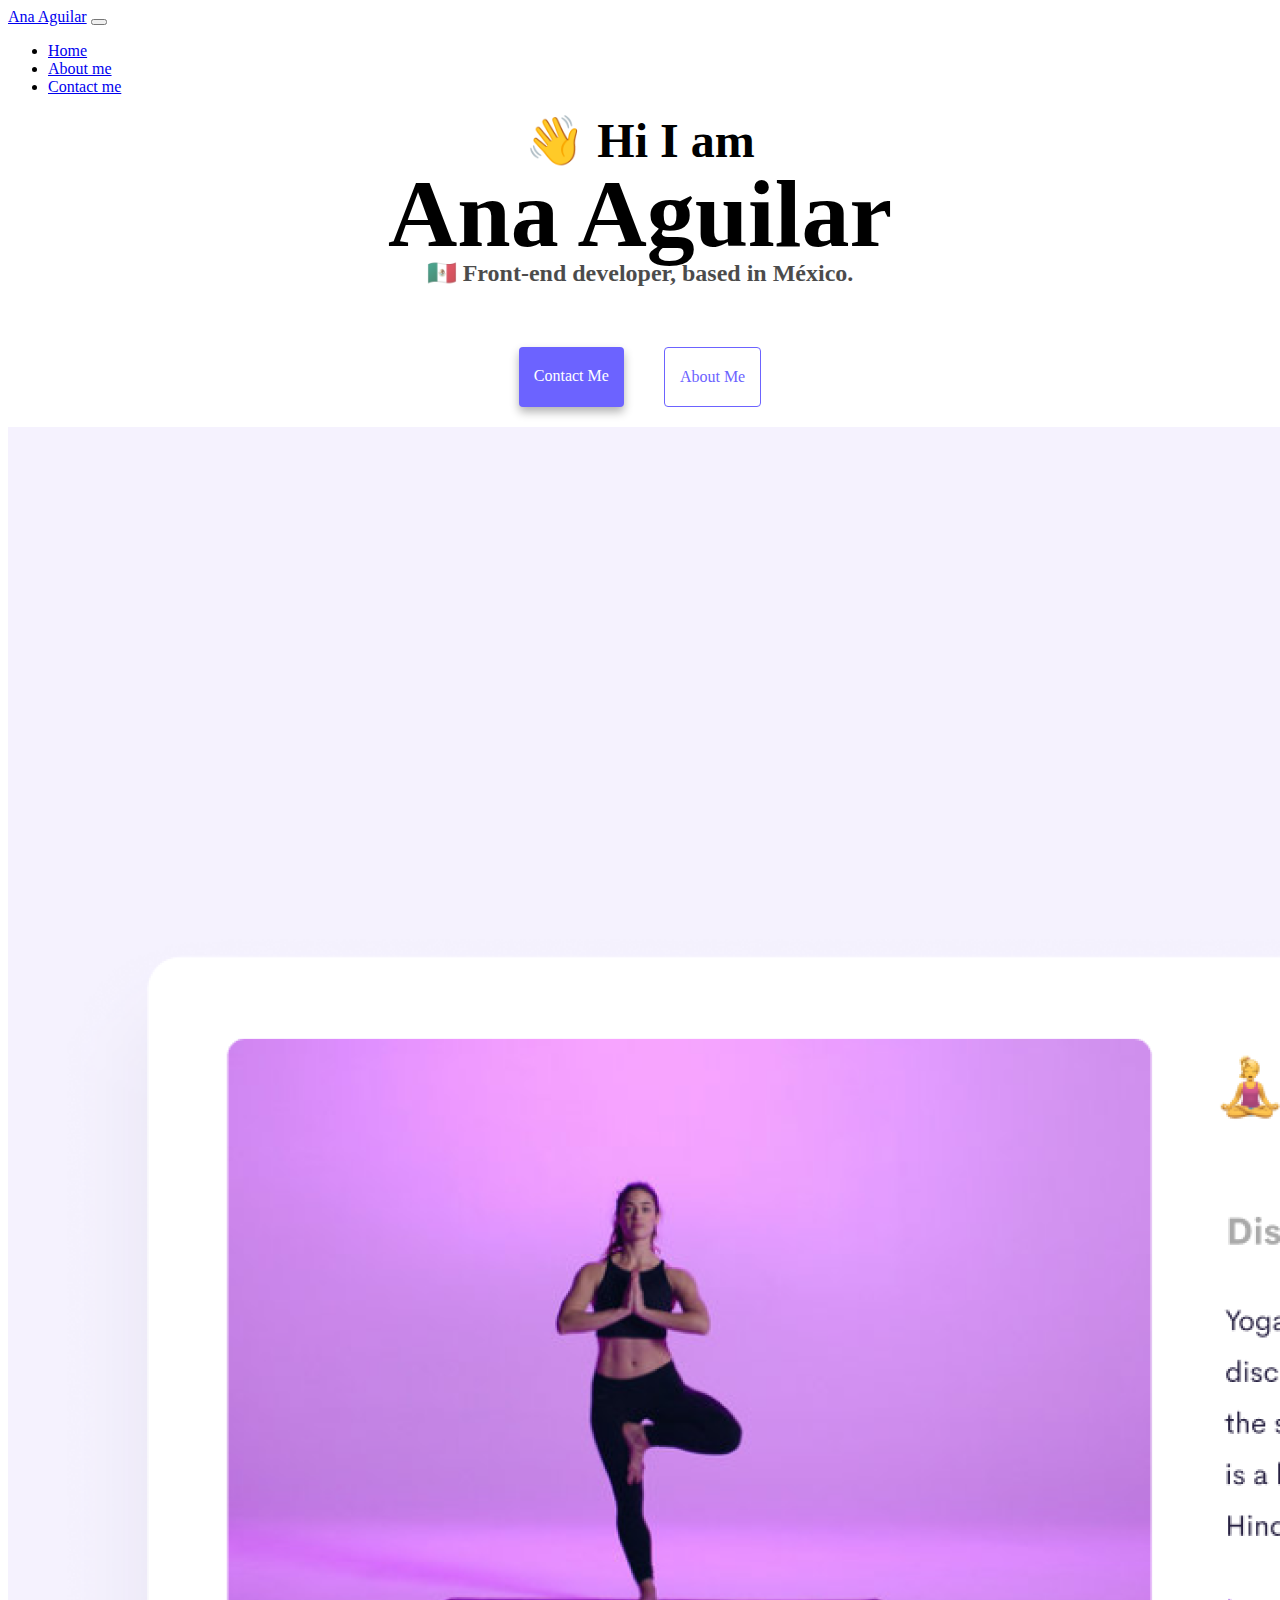
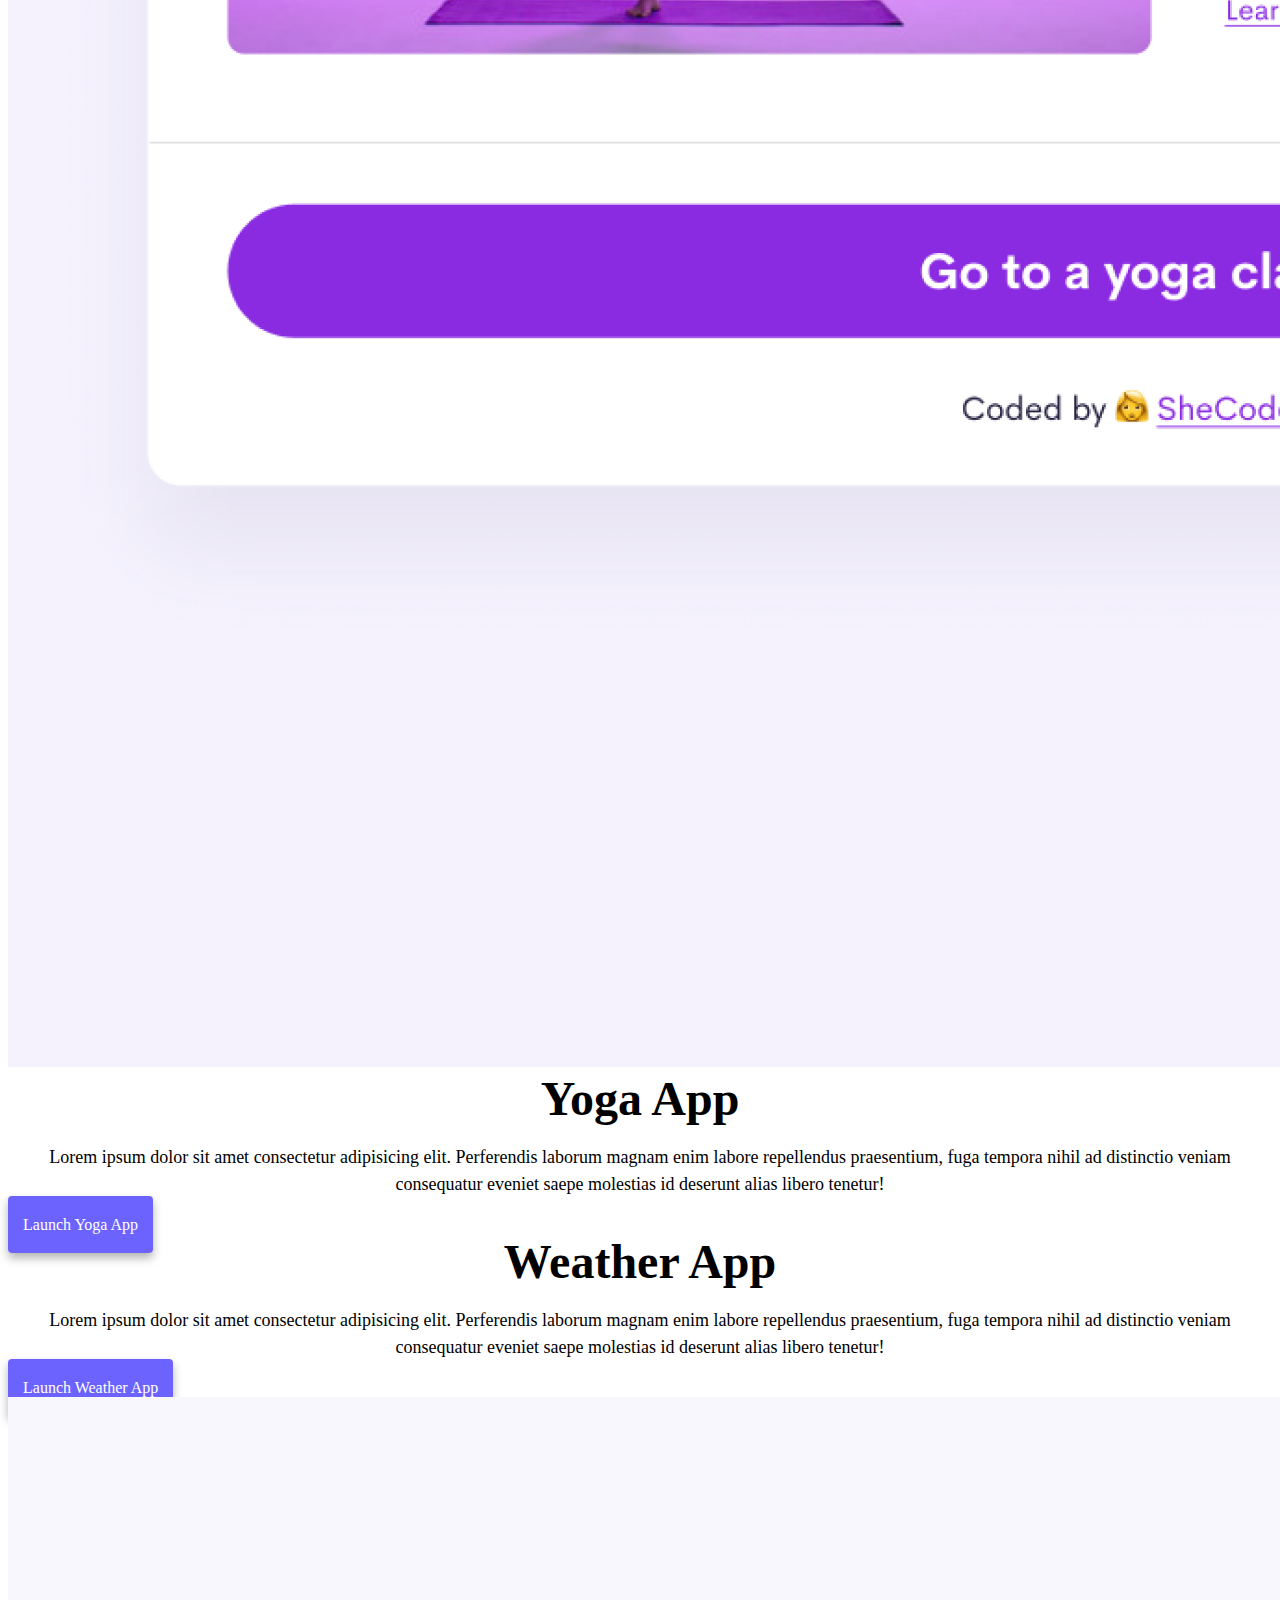
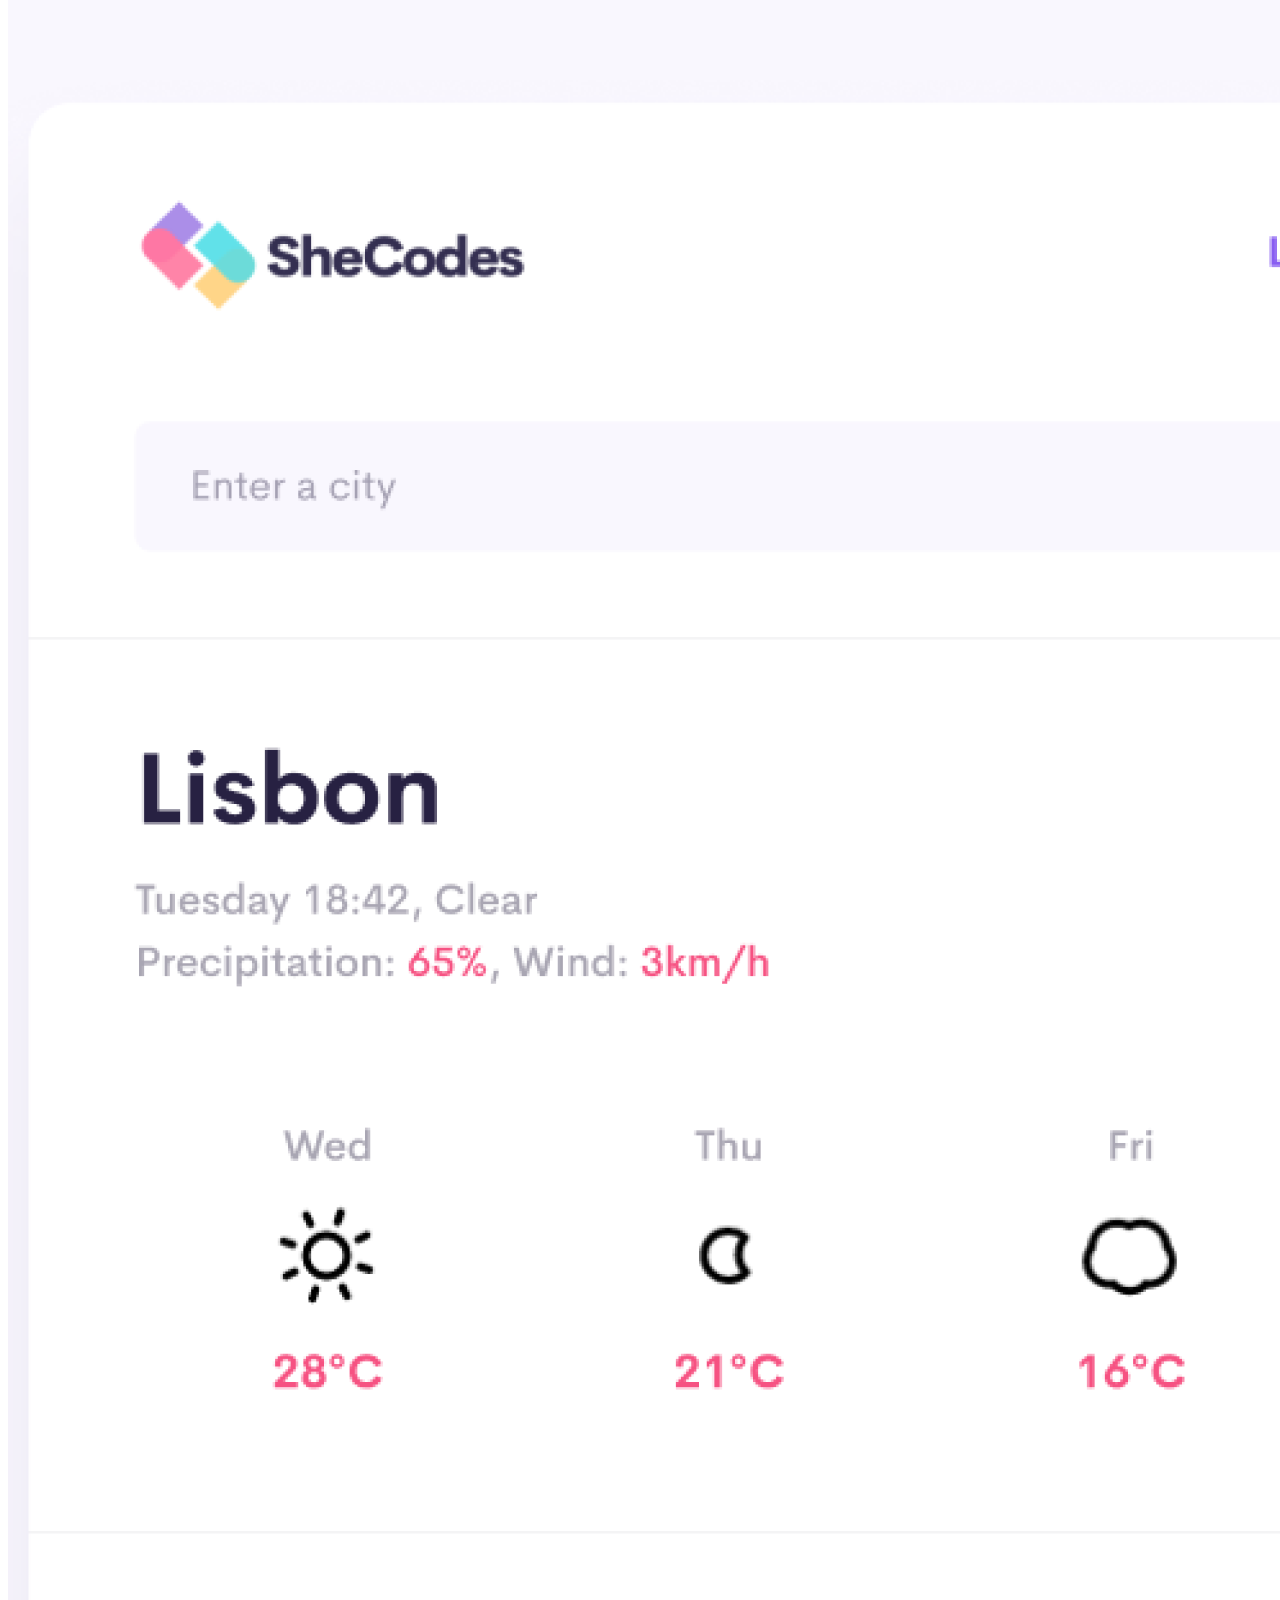
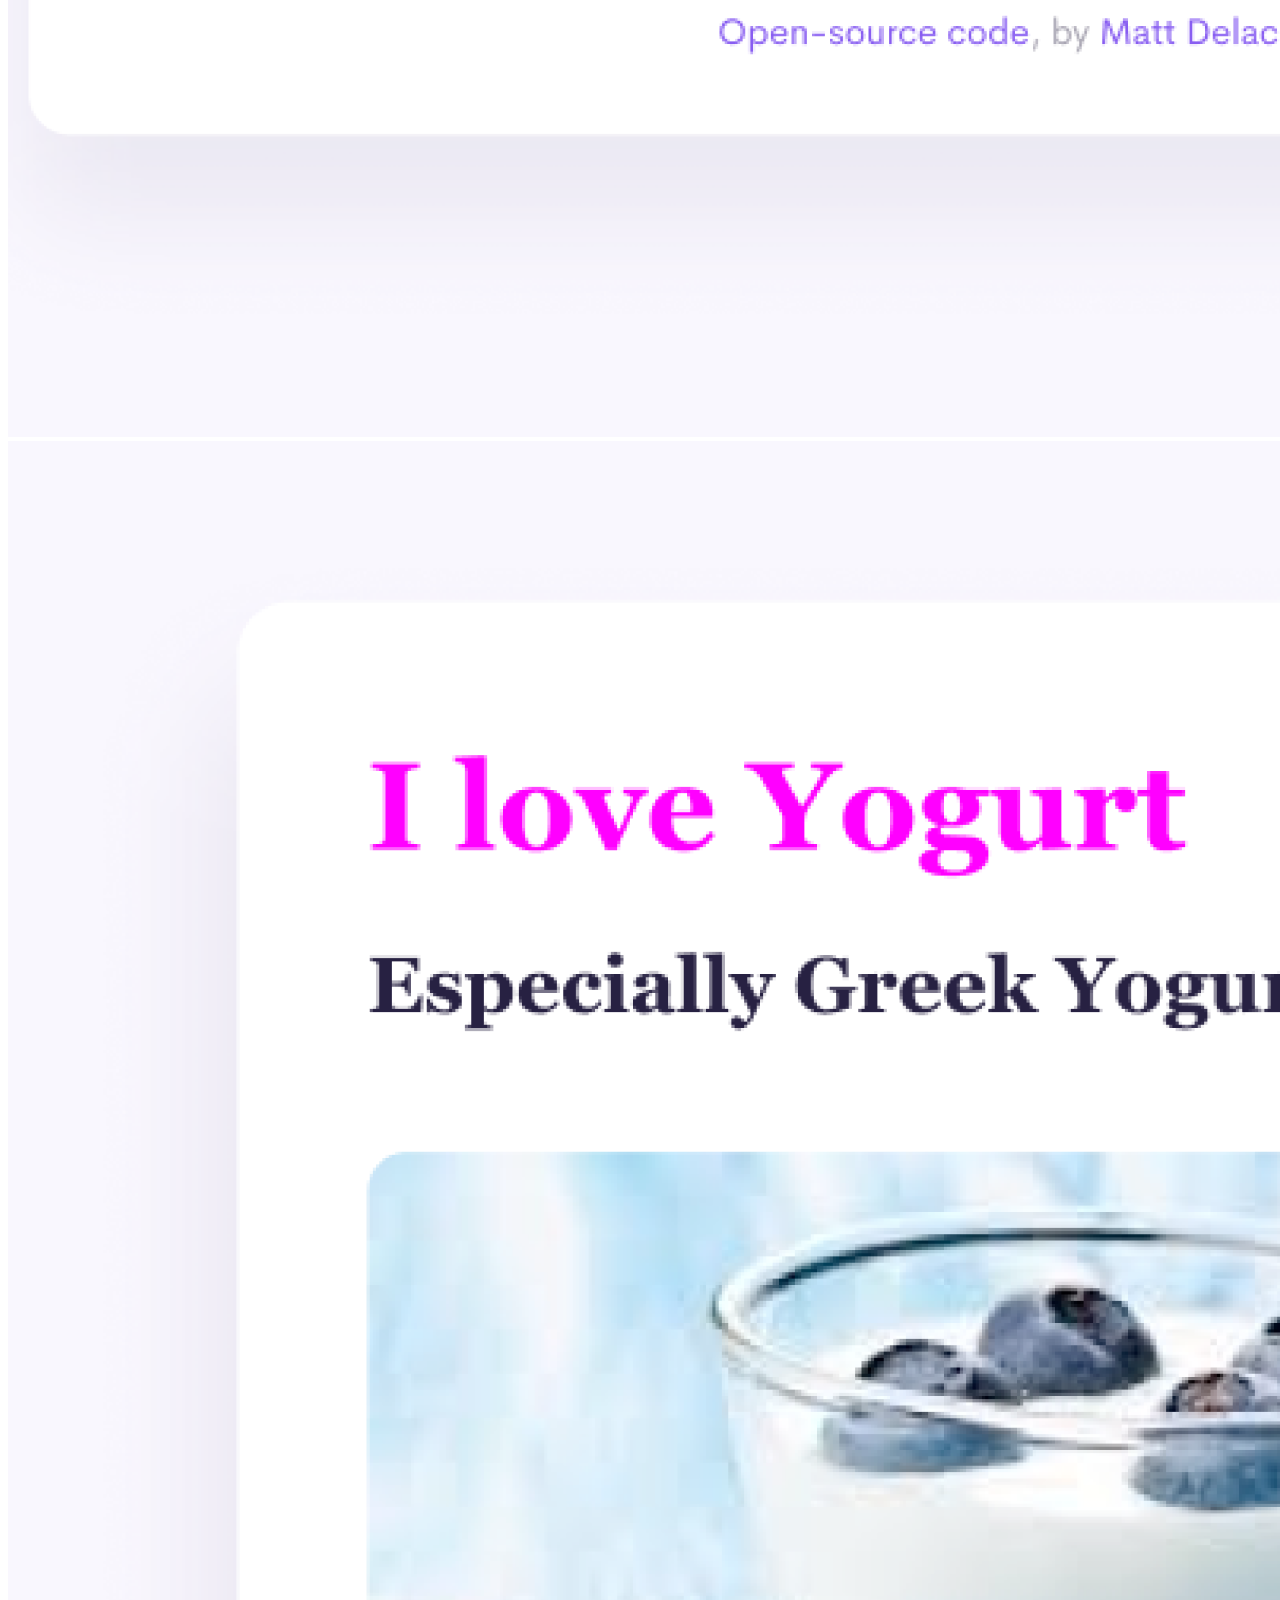
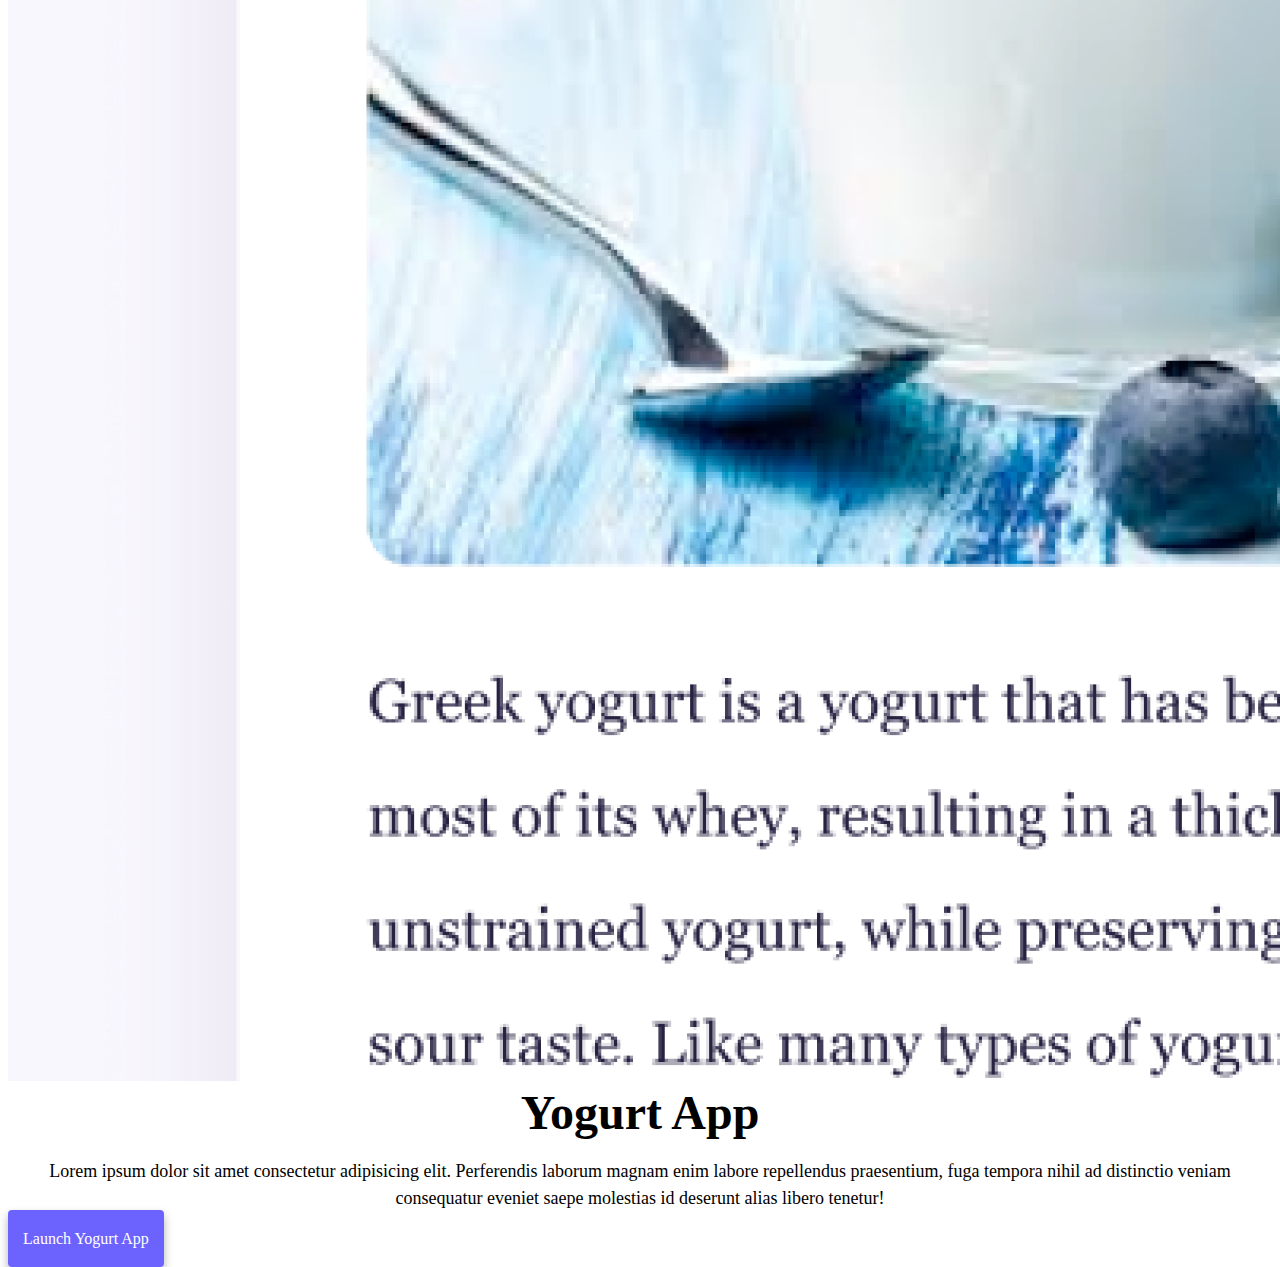
==== index.html @ efe492cf "Files Uploaded from Sandbox" ====
<!DOCTYPE html>
<html lang="en">
  <head>
    <meta charset="UTF-8" />
    <meta
      name="description"
      content="I'm a Front-end Developer and UI Designer based on Tepoztlán, México."
    />
    <meta http-equiv="X-UA-Compatible" content="IE=edge" />
    <meta name="viewport" content="width=device-width, initial-scale=1.0" />
    <title>Front-end Developer and UI Designer - Ana Aguilar</title>
    <!--Bootstrap CSS-->
    <link
      href="https://cdn.jsdelivr.net/npm/bootstrap@5.1.0/dist/css/bootstrap.min.css"
      rel="stylesheet"
      integrity="sha384-KyZXEAg3QhqLMpG8r+8fhAXLRk2vvoC2f3B09zVXn8CA5QIVfZOJ3BCsw2P0p/We"
      crossorigin="anonymous"
    />
    <!--Bootstrap JS-->
    <script
      src="https://cdn.jsdelivr.net/npm/bootstrap@5.1.0/dist/js/bootstrap.bundle.min.js"
      integrity="sha384-U1DAWAznBHeqEIlVSCgzq+c9gqGAJn5c/t99JyeKa9xxaYpSvHU5awsuZVVFIhvj"
      crossorigin="anonymous"
    ></script>
    <!--CSS-->
    <link rel="stylesheet" href="style.css" />
  </head>
  <body>
    <!--Main Container-->
    <div class="container">
      <!--Navigation Bar-->
      <nav class="navbar navbar-expand-lg navbar-light bg-light fixed-top">
        <div class="container-fluid">
          <a class="navbar-brand" href="/index.html">Ana Aguilar</a>
          <button
            class="navbar-toggler"
            type="button"
            data-bs-toggle="collapse"
            data-bs-target="#navbarNav"
            aria-controls="navbarNav"
            aria-expanded="false"
            aria-label="Toggle navigation"
          >
            <span class="navbar-toggler-icon"></span>
          </button>
          <div class="collapse navbar-collapse" id="navbarNav">
            <ul class="navbar-nav">
              <li class="nav-item">
                <a
                  class="nav-link active"
                  aria-current="page"
                  href="/index.html"
                  >Home</a
                >
              </li>
              <li class="nav-item">
                <a class="nav-link" href="/about.html">About me</a>
              </li>
              <li class="nav-item">
                <a class="nav-link" href="/about.html#contact">Contact me</a>
              </li>
            </ul>
          </div>
        </div>
      </nav>
    </div>
    <div class="container">
      <!--Else-->
      <div class="">
        <h2>👋 Hi I am</h2>
        <h1 class="mt-5 mb-3">Ana Aguilar</h1>
        <h3>🇲🇽 Front-end developer, based in México.</h3>
      </div>
      <!--Navigation Buttons-->
      <div class="d-flex justify-content-center navigation-links">
        <a
          href="/about.html#contact"
          class="primary-link"
          title="Contact Ana Aguilar"
          >Contact me</a
        >
        <a href="/about.html" class="secondary-link" title="About Ana Aguilar"
          >About me</a
        >
      </div>
      <!--Project 01-->
      <div class="row">
        <div class="col-md-6 mt-3 mb-3 hide-mobile">
          <img
            src="/images/yoga.png"
            alt="Yoga App Project"
            class="img-fluid rounded"
          />
        </div>
        <div class="col-md-6 mt-3 mb-3">
          <h2 class="text-start mb-3">Yoga App</h2>
          <p class="text-start">
            Lorem ipsum dolor sit amet consectetur adipisicing elit. Perferendis
            laborum magnam enim labore repellendus praesentium, fuga tempora
            nihil ad distinctio veniam consequatur eveniet saepe molestias id
            deserunt alias libero tenetur!
          </p>
          <div class="mt-5">
            <a href="#" class="primary-link full-butt" title="Launch Yoga App"
              >Launch Yoga App</a
            >
          </div>
        </div>
      </div>
      <!--Project 02-->
      <div class="row">
        <div class="col-md-6 mt-3 mb-3">
          <h2 class="text-start mb-3">Weather App</h2>
          <p class="text-start">
            Lorem ipsum dolor sit amet consectetur adipisicing elit. Perferendis
            laborum magnam enim labore repellendus praesentium, fuga tempora
            nihil ad distinctio veniam consequatur eveniet saepe molestias id
            deserunt alias libero tenetur!
          </p>
          <div class="mt-5">
            <a
              href="#"
              class="primary-link full-butt"
              title="Launch Weather App"
              >Launch Weather App</a
            >
          </div>
        </div>
        <div class="col-md-6 mt-3 mb-3 hide-mobile">
          <img
            src="/images/weather.png"
            alt="Weather App Project"
            class="img-fluid rounded"
          />
        </div>
      </div>
      <!--Project 03-->
      <div class="row">
        <div class="col-md-6 mt-3 mb-3 hide-mobile">
          <img
            src="/images/yogurt.png"
            alt="Yogurt App Project"
            class="img-fluid rounded"
          />
        </div>
        <div class="col-md-6 mt-3 mb-3">
          <h2 class="text-start mb-3">Yogurt App</h2>
          <p class="text-start">
            Lorem ipsum dolor sit amet consectetur adipisicing elit. Perferendis
            laborum magnam enim labore repellendus praesentium, fuga tempora
            nihil ad distinctio veniam consequatur eveniet saepe molestias id
            deserunt alias libero tenetur!
          </p>
          <div class="mt-5">
            <a href="#" class="primary-link full-butt" title="Launch Yogurt App"
              >Launch Yogurt App</a
            >
          </div>
        </div>
      </div>
    </div>
  </body>
</html>
---- style.css ----
:root {
  --primary-color: #6c63ff;
  --secondary-color: #f5f2fe;
  --box-shadow: 0 5px 10px rgba(0, 0, 0, 0.3);
}

h1,
h2,
h3 {
  text-align: center;
  margin: 0;
}

h1 {
  font-size: 96px;
  line-height: 90px;
}

h2 {
  font-size: 48px;
}

h3 {
  font-size: 24px;
  opacity: 0.7;
}

p {
  /*background: var(--secondary-color);*/
  /*padding: 20px;*/
  border-radius: 4px;
  font-size: 18px;
  line-height: 1.5;
  text-align: center;
}

.navigation-links {
  display: flex;
  margin-top: 40px;
  justify-content: center;
}

.navigation-links a {
  margin: 20px;
}

.primary-link {
  border-radius: 4px;
  padding: 20px 15px;
  text-decoration: none;
  text-transform: capitalize;
  background: var(--primary-color);
  box-shadow: var(--box-shadow);
  color: white;
}

.primary-link:hover {
  color: white;
}

.secondary-link {
  border-radius: 4px;
  padding: 20px 15px;
  text-decoration: none;
  text-transform: capitalize;
  color: var(--primary-color);
  border: 1px solid var(--primary-color);
}

.secondary-link:hover {
  color: var(--primary-color);
}

.homepage-link {
  color: var(--primary-color);
  text-align: center;
  display: block;
}

.about-paragraphs {
  display: flex;
  margin: 30px 0;
}

.about-paragraphs p {
  margin: 10px;
}

.email-link {
  display: flex;
  justify-content: center;
  color: var(--primary-color);
  font-size: 28px;
  text-decoration: none;
}

.email-link:hover {
  text-decoration: underline;
}

.wrap-left p {
  text-align: left;
}

/*Media Quieries*/

@media (max-width: 576px) {
  .text-start {
    text-align: center !important;
  }
  .text-end {
    text-align: center !important;
  }

  .full-butt {
    text-align: center;
    display: block;
  }

  .hide-mobile {
    display: none;
  }
}
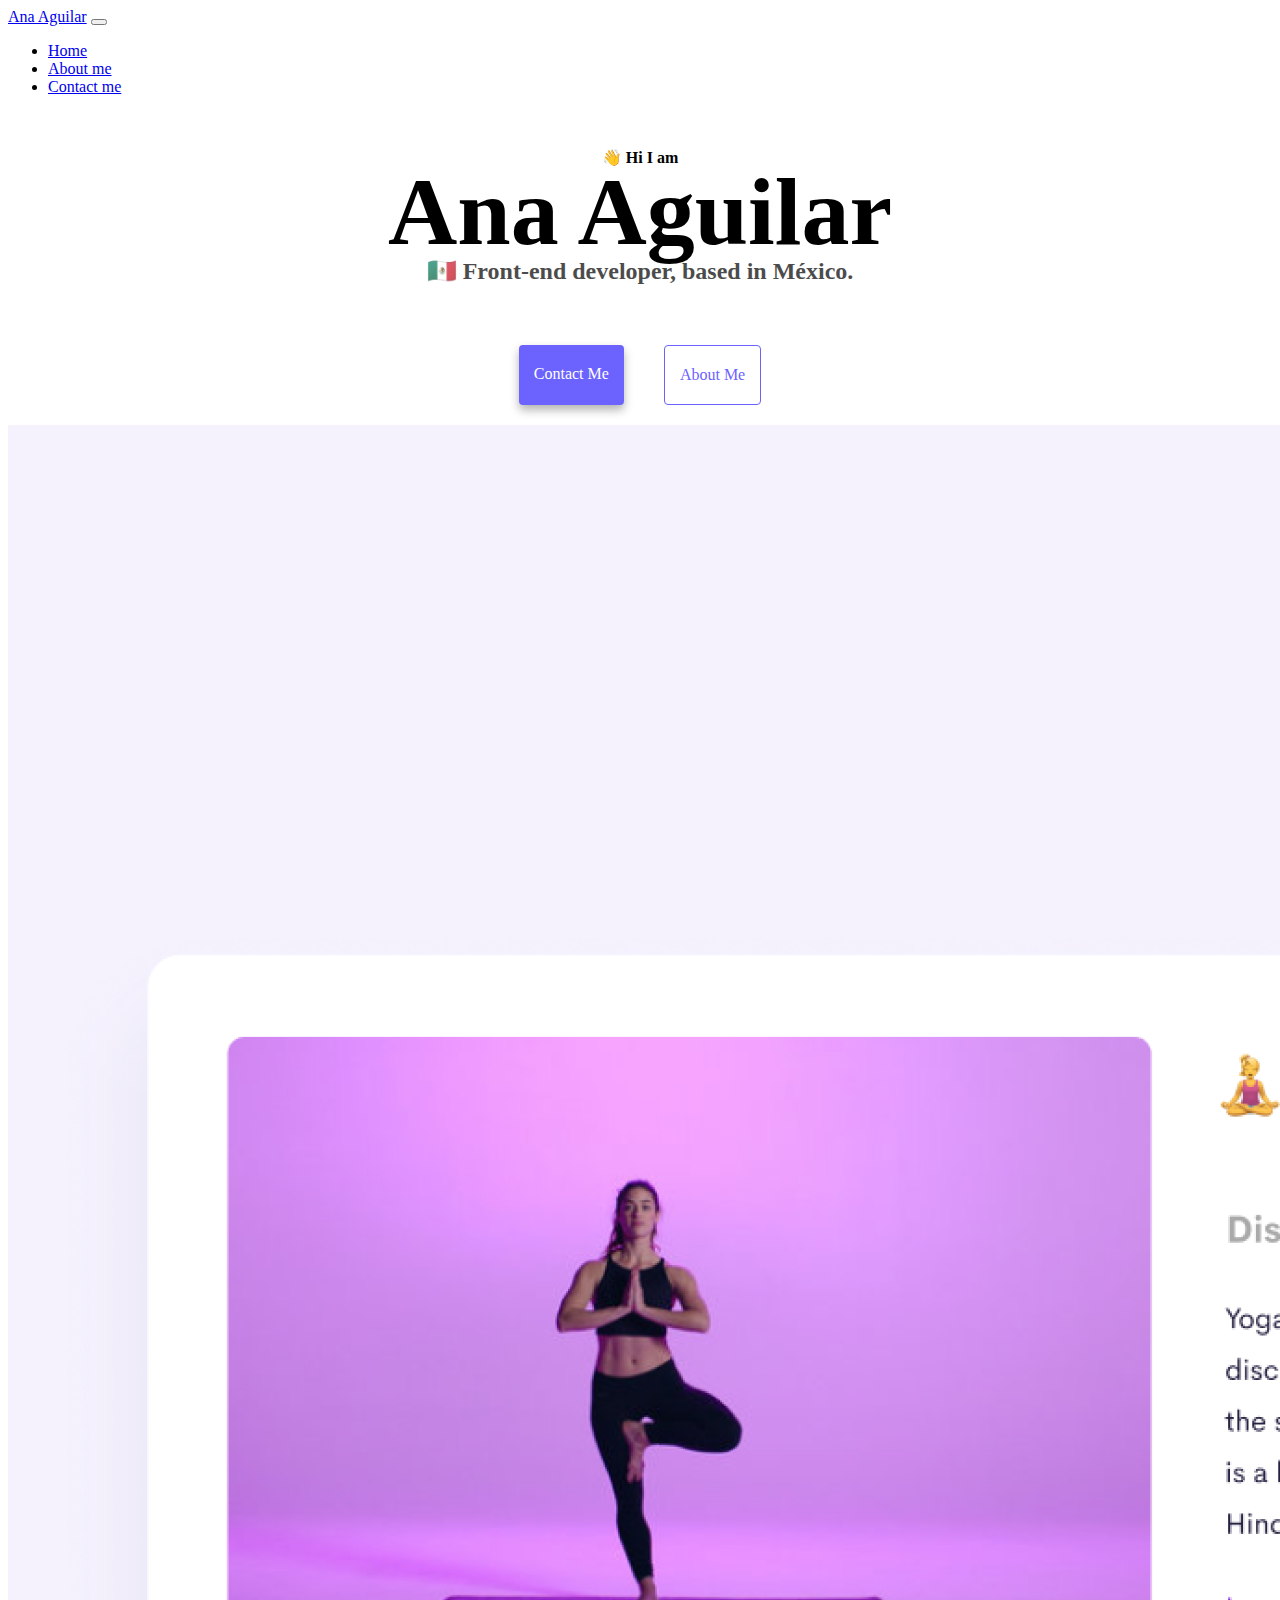
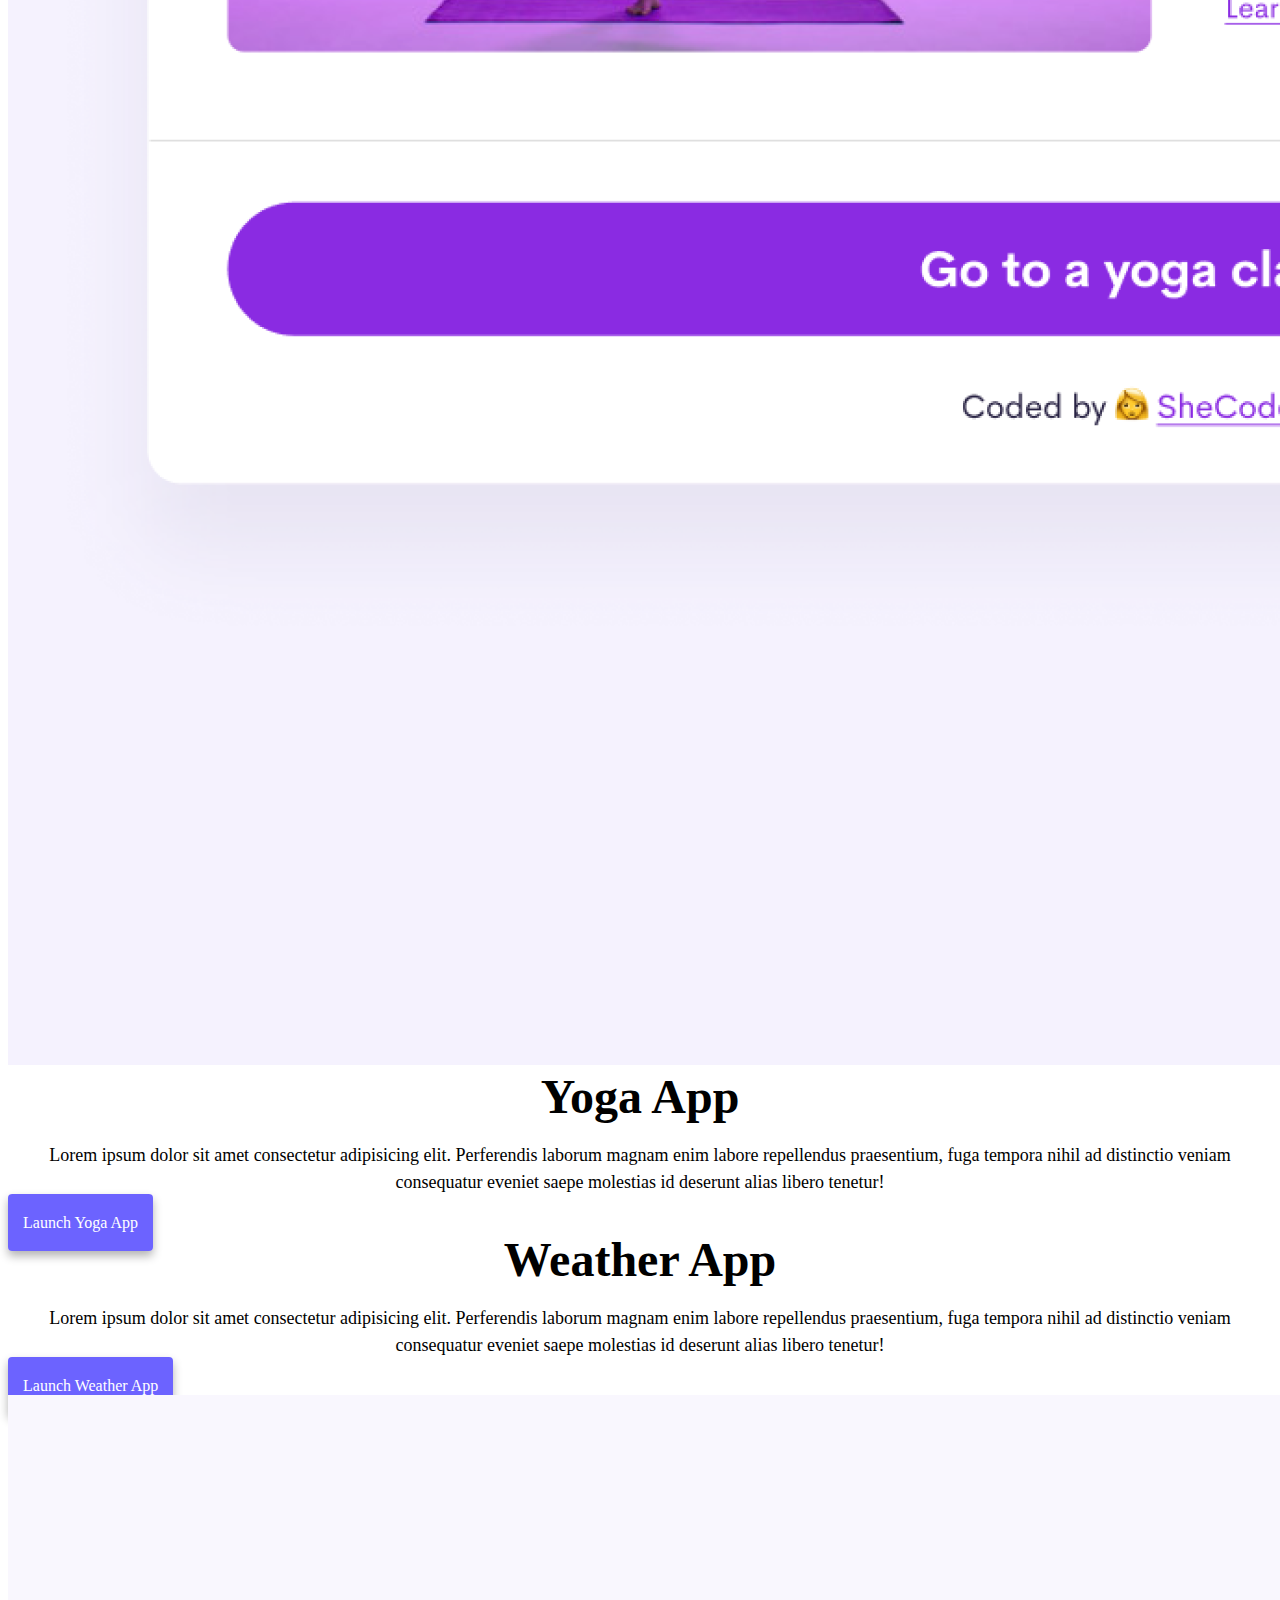
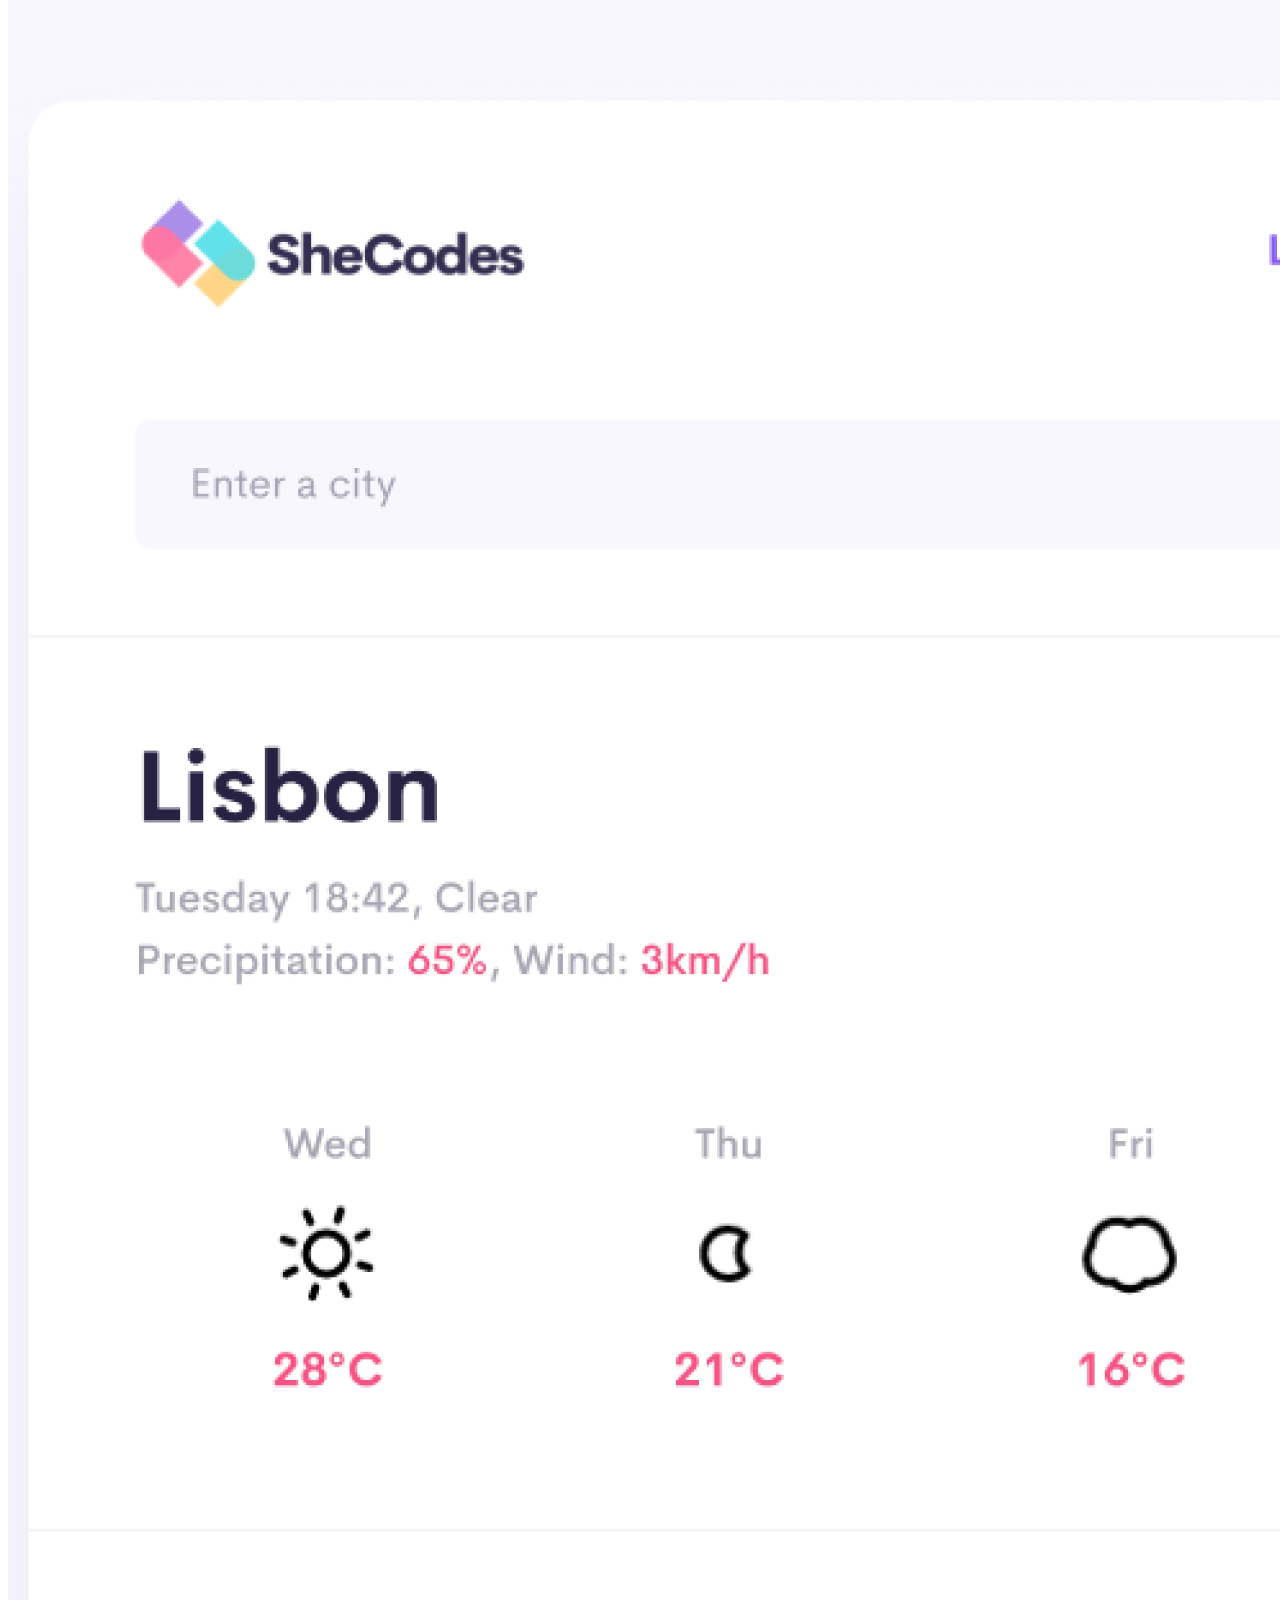
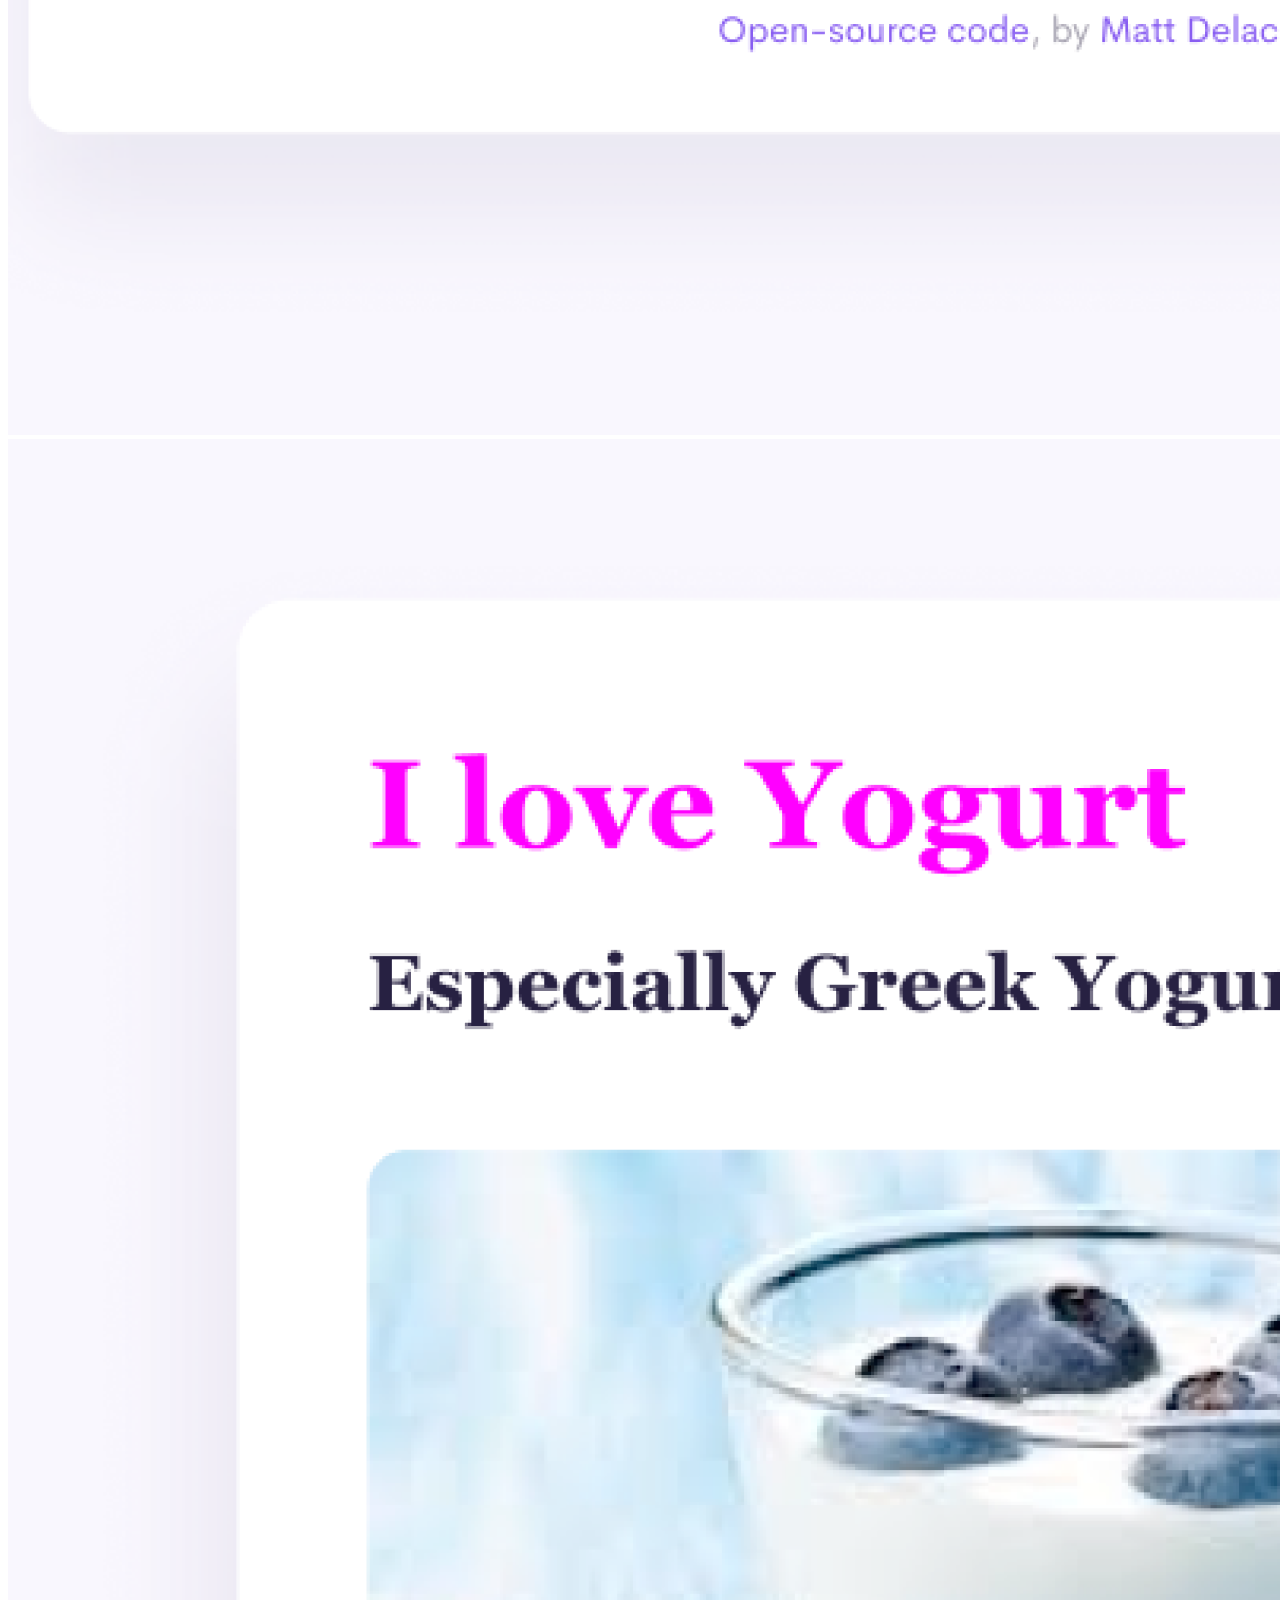
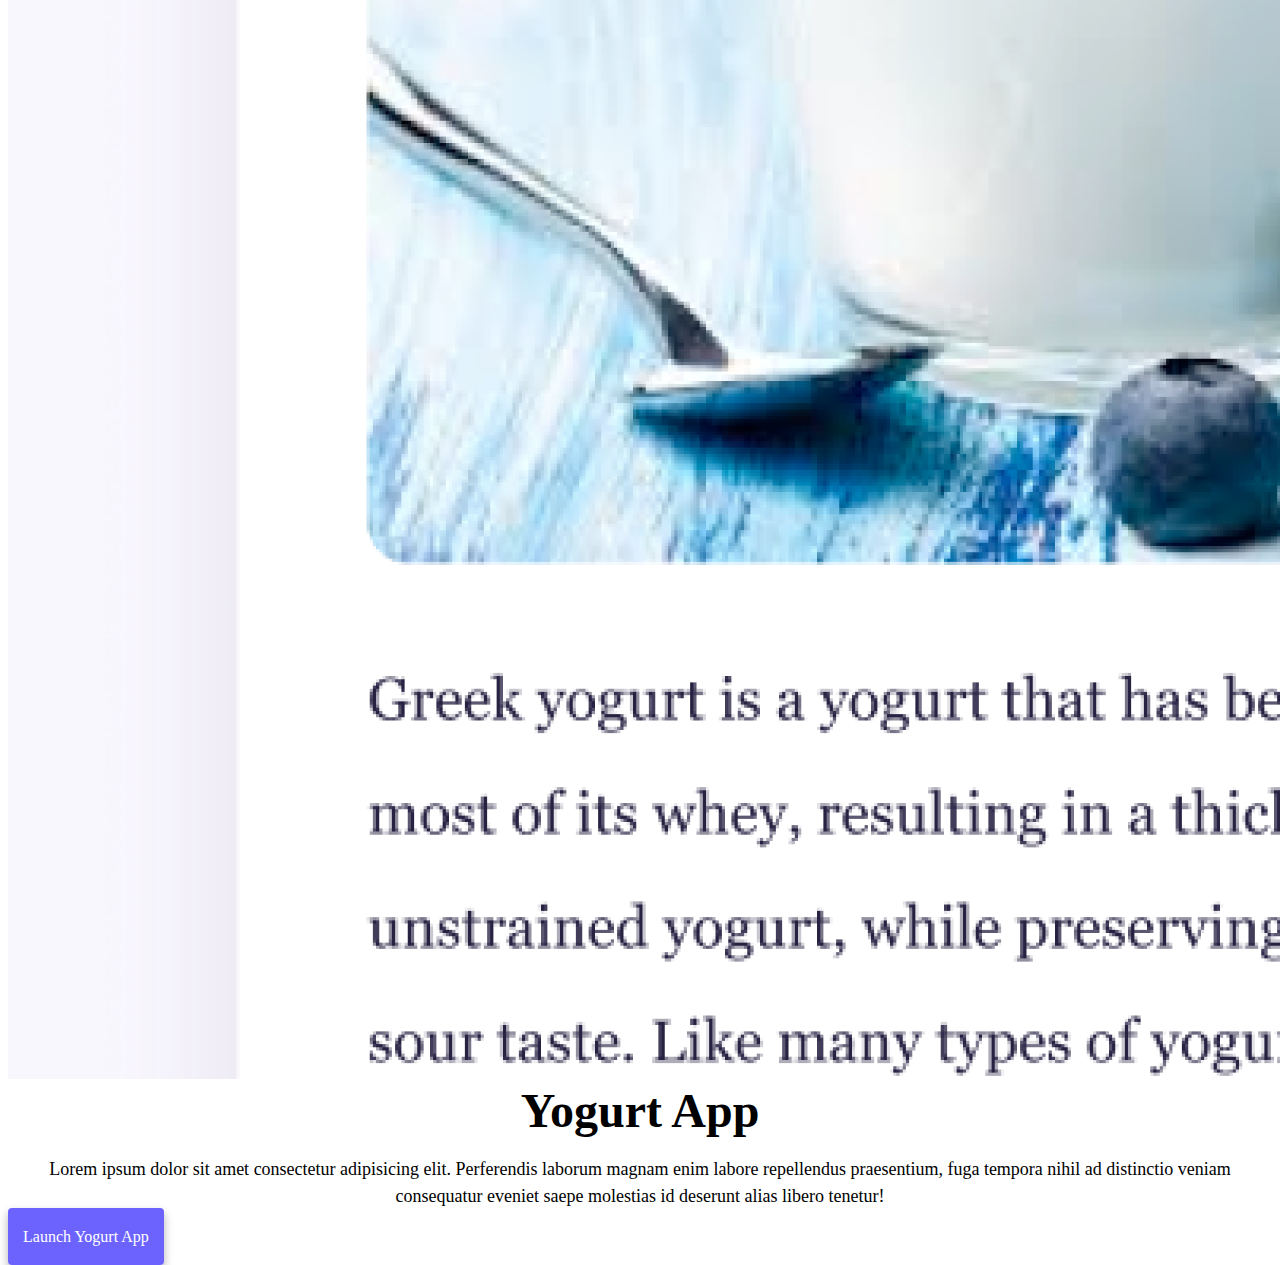
==== commit 6fad1d34: "Spacing added" ====
--- a/index.html
+++ b/index.html
@@ -66,9 +66,11 @@
     </div>
     <div class="container">
       <!--Else-->
-      <div class="">
-        <h2>👋 Hi I am</h2>
-        <h1 class="mt-5 mb-3">Ana Aguilar</h1>
+      <br>
+      <br>
+      <div>
+        <h4 class="mt-5">👋 Hi I am</h2>
+        <h1 class="mb-3">Ana Aguilar</h1>
         <h3>🇲🇽 Front-end developer, based in México.</h3>
       </div>
       <!--Navigation Buttons-->
--- a/style.css
+++ b/style.css
@@ -6,7 +6,8 @@
 
 h1,
 h2,
-h3 {
+h3,
+h4 {
   text-align: center;
   margin: 0;
 }
@@ -120,4 +121,8 @@
   .hide-mobile {
     display: none;
   }
+
+  .stack-space {
+    margin-bottom: 21px;
+  }
 }
